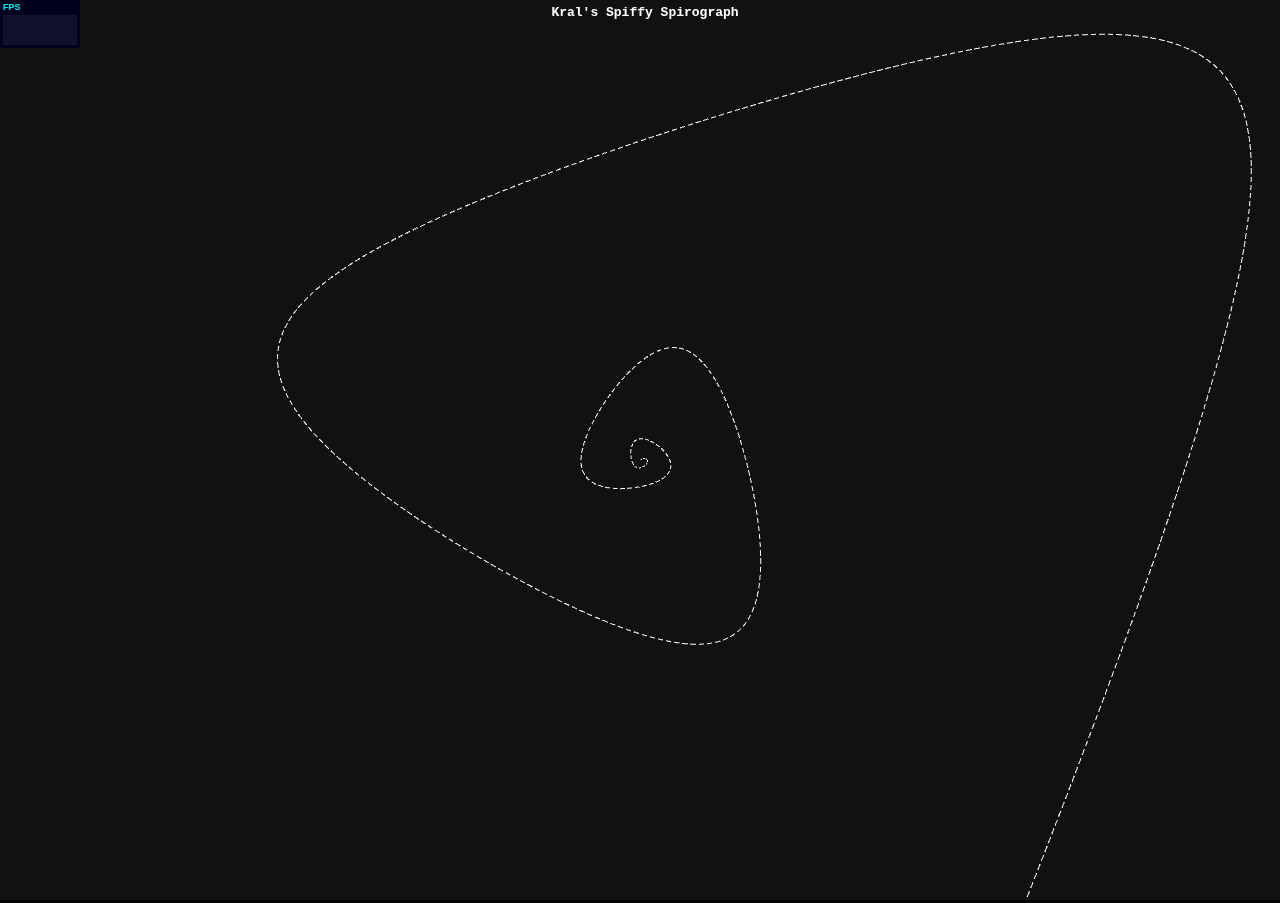
==== index.html @ bf5ca2a9 "Fix spelling" ====
<!DOCTYPE html>
<html lang="en">
    <head>
	<title>Kral's Spiffy Spirograph</title>
	<meta charset="utf-8">
	<meta name="viewport" content="width=device-width, user-scalable=no, minimum-scale=1.0, maximum-scale=1.0">
	<style>
	    body {
		color: #ffffff;
		font-family:Monospace;
		font-size:13px;
		text-align:center;
		font-weight: bold;

		background-color: #000000;
		margin: 0px;
		overflow: hidden;
	    }
	    #info {
		color: #fff;
		position: absolute;
		top: 0px; width: 100%;
		padding: 5px;
		z-index:100;
	    }

	</style>
    </head>

    <body>
	<div id="info">Kral's Spiffy Spirograph</div>
	<div id="container"></div>

	<script src="js/three.min.js"></script>

	<script src="js/Detector.js"></script>
	<script src="js/libs/stats.min.js"></script>

	<script src="js/main.js"></script>

</body>

</html>
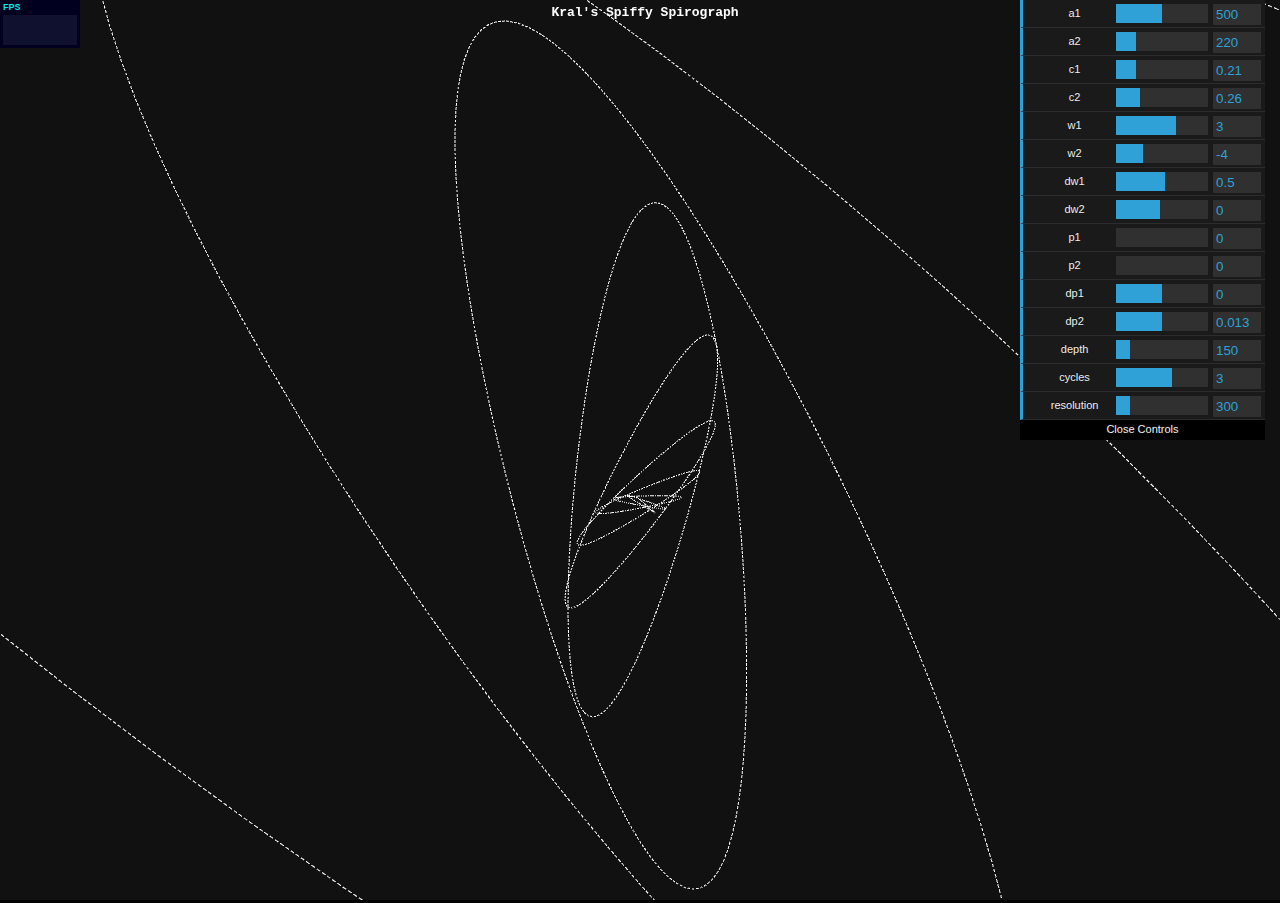
==== commit 823af064: "Add GUI" ====
--- a/index.html
+++ b/index.html
@@ -32,6 +32,7 @@
 	<div id="container"></div>
 
 	<script src="js/three.min.js"></script>
+        <script src="js/dat.gui.min.js"></script>
 
 	<script src="js/Detector.js"></script>
 	<script src="js/libs/stats.min.js"></script>
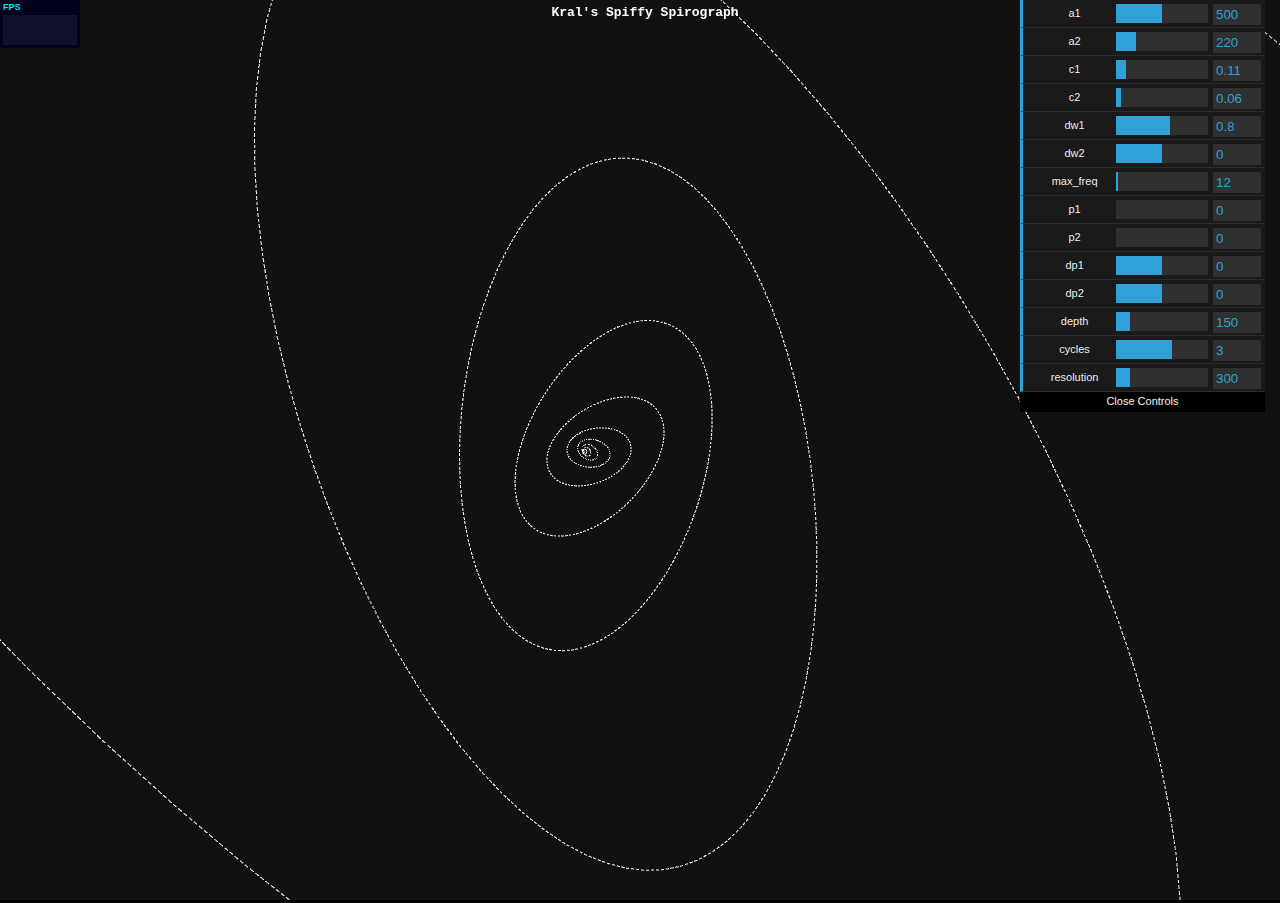
==== commit 245659e9: "Remove title div z-index CSS attribute. Fixes problem with not being able to click the 'a1' control " ====
--- a/index.html
+++ b/index.html
@@ -21,9 +21,7 @@
 		position: absolute;
 		top: 0px; width: 100%;
 		padding: 5px;
-		z-index:100;
 	    }
-
 	</style>
     </head>
 
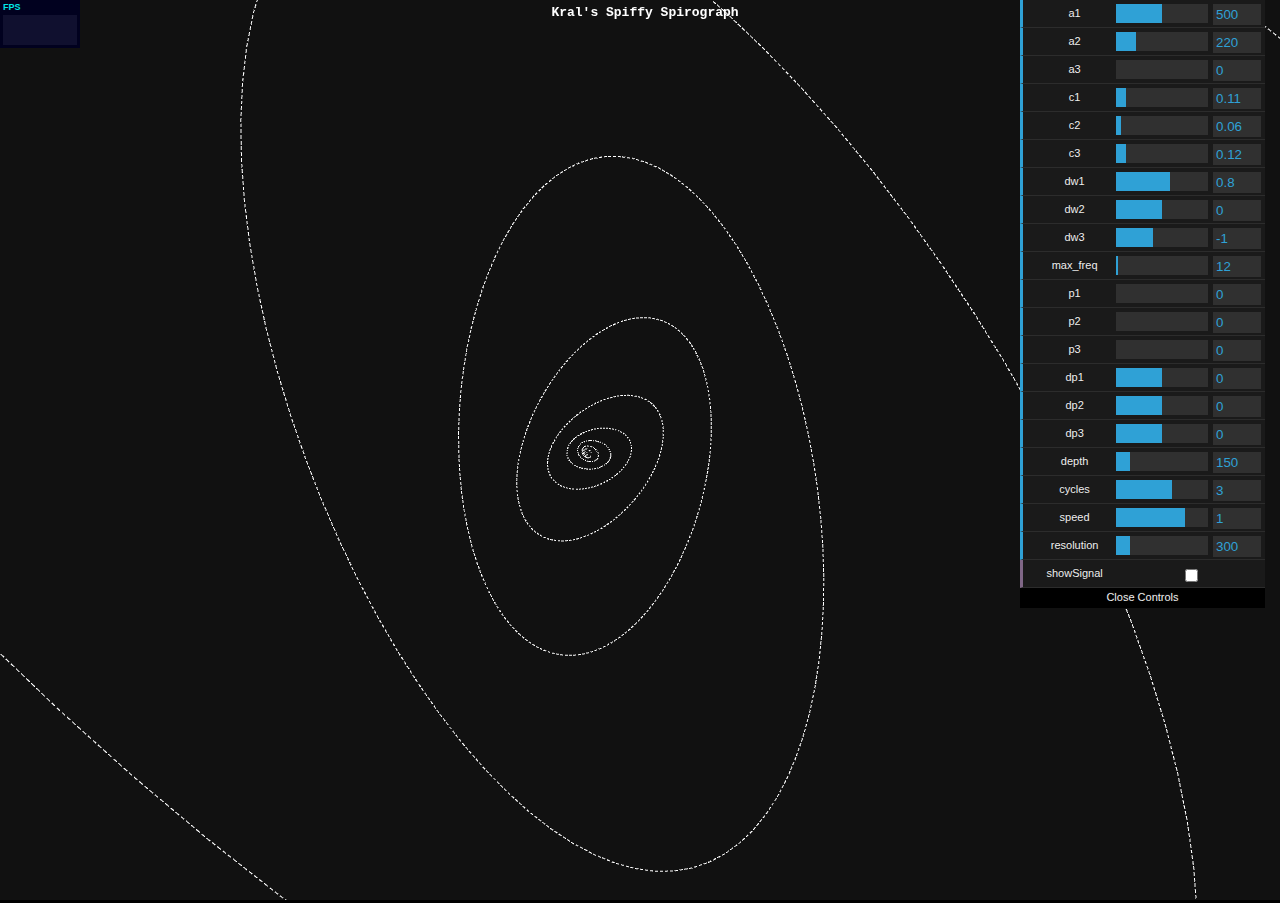
==== commit bc92d767: "Retab" ====
--- a/index.html
+++ b/index.html
@@ -1,41 +1,41 @@
 <!DOCTYPE html>
 <html lang="en">
     <head>
-	<title>Kral's Spiffy Spirograph</title>
-	<meta charset="utf-8">
-	<meta name="viewport" content="width=device-width, user-scalable=no, minimum-scale=1.0, maximum-scale=1.0">
-	<style>
-	    body {
-		color: #ffffff;
-		font-family:Monospace;
-		font-size:13px;
-		text-align:center;
-		font-weight: bold;
+        <title>Kral's Spiffy Spirograph</title>
+        <meta charset="utf-8">
+        <meta name="viewport" content="width=device-width, user-scalable=no, minimum-scale=1.0, maximum-scale=1.0">
+        <style>
+            body {
+                color: #ffffff;
+                font-family:Monospace;
+                font-size:13px;
+                text-align:center;
+                font-weight: bold;
 
-		background-color: #000000;
-		margin: 0px;
-		overflow: hidden;
-	    }
-	    #info {
-		color: #fff;
-		position: absolute;
-		top: 0px; width: 100%;
-		padding: 5px;
-	    }
-	</style>
+                background-color: #000000;
+                margin: 0px;
+                overflow: hidden;
+            }
+            #info {
+                color: #fff;
+                position: absolute;
+                top: 0px; width: 100%;
+                padding: 5px;
+            }
+        </style>
     </head>
 
     <body>
-	<div id="info">Kral's Spiffy Spirograph</div>
-	<div id="container"></div>
+        <div id="info">Kral's Spiffy Spirograph</div>
+        <div id="container"></div>
 
-	<script src="js/three.min.js"></script>
+        <script src="js/three.min.js"></script>
         <script src="js/dat.gui.min.js"></script>
 
-	<script src="js/Detector.js"></script>
-	<script src="js/libs/stats.min.js"></script>
+        <script src="js/Detector.js"></script>
+        <script src="js/libs/stats.min.js"></script>
 
-	<script src="js/main.js"></script>
+        <script src="js/main.js"></script>
 
 </body>
 
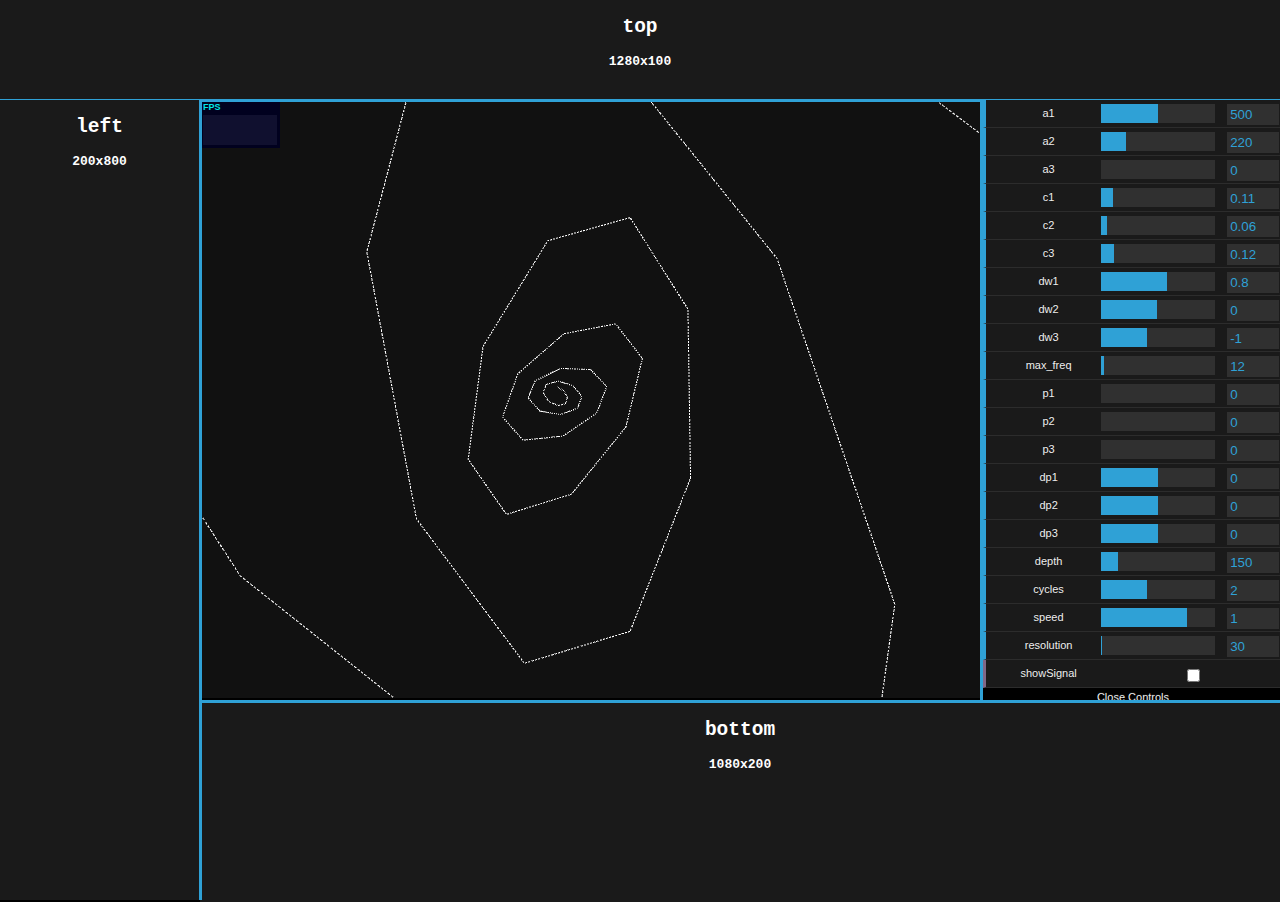
==== commit 614ae274: "Adapt layout from krakenator demo" ====
--- a/index.html
+++ b/index.html
@@ -1,42 +1,27 @@
-<!DOCTYPE html>
-<html lang="en">
-    <head>
-        <title>Kral's Spiffy Spirograph</title>
-        <meta charset="utf-8">
-        <meta name="viewport" content="width=device-width, user-scalable=no, minimum-scale=1.0, maximum-scale=1.0">
-        <style>
-            body {
-                color: #ffffff;
-                font-family:Monospace;
-                font-size:13px;
-                text-align:center;
-                font-weight: bold;
+<html>
+<head>
+    <title>Kral's Spiffy Spirograph</title>
+    <meta charset="UTF-8">
+    <meta name="viewport" content="width=device-width, user-scalable=no, minimum-scale=1.0, maximum-scale=1.0">
+    <link rel="stylesheet" href="jquery-ui.css" type="text/css"/>
+    <link rel="stylesheet" href="style.css" type="text/css"/>
+</head>
+<body>
+    <div id="info">Kral's Spiffy Spirograph</div>
+    <div id="main">
+    </div>
 
-                background-color: #000000;
-                margin: 0px;
-                overflow: hidden;
-            }
-            #info {
-                color: #fff;
-                position: absolute;
-                top: 0px; width: 100%;
-                padding: 5px;
-            }
-        </style>
-    </head>
+    <script src="js/three.min.js"></script>
+    <script src="js/dat.gui.min.js"></script>
 
-    <body>
-        <div id="info">Kral's Spiffy Spirograph</div>
-        <div id="container"></div>
+    <script src="js/Detector.js"></script>
+    <script src="js/libs/stats.min.js"></script>
 
-        <script src="js/three.min.js"></script>
-        <script src="js/dat.gui.min.js"></script>
+    <script src="js/jquery-1.11.1.min.js"></script>
+    <script src="js/jquery-ui.js"></script>
 
-        <script src="js/Detector.js"></script>
-        <script src="js/libs/stats.min.js"></script>
+    <script src="js/views.js"></script>
 
-        <script src="js/main.js"></script>
-
+    <script src="js/main.js"></script>
 </body>
-
 </html>
--- a/style.css
+++ b/style.css
@@ -0,0 +1,85 @@
+body {
+    color: #ffffff;
+    font-family: Monospace;
+    font-size: 13px;
+    text-align: center;
+    font-weight: bold;
+
+    background-color: #000000;
+    margin: 0px;
+    overflow: hidden;
+}
+
+#info {
+    color: #fff;
+    position: absolute;
+    top: 0px;
+    width: 100%;
+    padding: 5px;
+}
+
+#main {
+    width: 100%;
+    height: 100%;
+}
+
+div.view {
+    position: absolute;
+    overflow: hidden;
+}
+
+.component-view {
+    background-color: gray;
+}
+
+.tlv-left {
+    border-style: none solid none none;
+    //border-color: black;
+    border-color: #2fa1d6;
+    border-width: 3px;
+    left: 0;
+    bottom: 0;
+}
+
+.tlv-left .ui-resizable-e {
+    width: 15px;
+}
+
+.tlv-top {
+    border-style: none none solid none;
+    //border-color: black;
+    border-color: #2fa1d6;
+    border-width: 3px;
+    top: 0;
+    left: 0;
+    right: 0;
+}
+
+.tlv-top .ui-resizable-s {
+    height: 15px;
+}
+
+.tlv-bottom {
+    border-style: solid none none none;
+    //border-color: black;
+    border-color: #2fa1d6;
+    border-width: 3px;
+    right: 0;
+    bottom: 0;
+}
+
+.tlv-bottom .ui-resizable-n {
+    height: 15px;
+}
+
+.tlv-right {
+    border-style: none none none solid;
+    //border-color: black;
+    border-color: #2fa1d6;
+    border-width: 3px;
+    right: 0;
+}
+
+.tlv-right .ui-resizable-w {
+    width: 15px;
+}
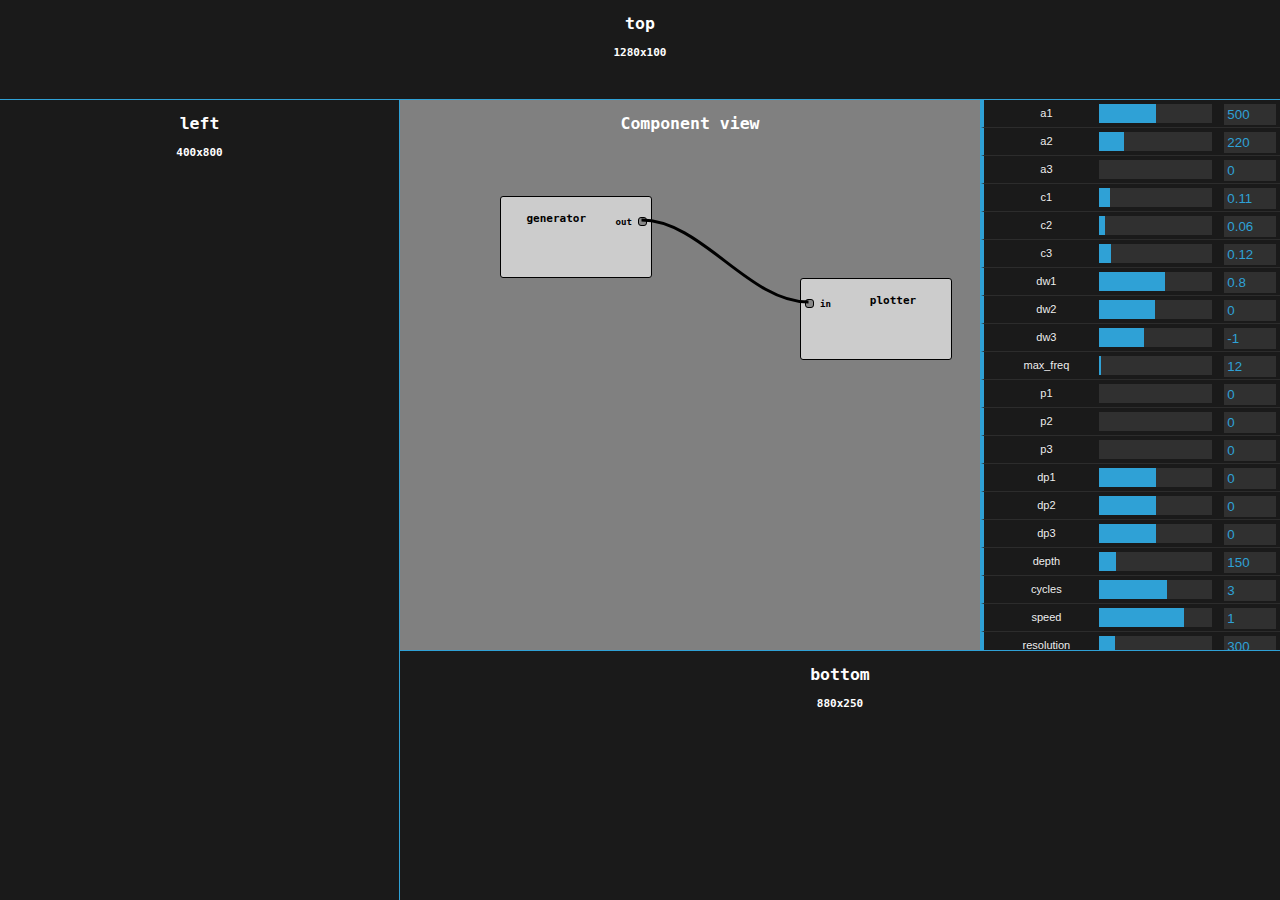
==== commit f800689a: "Add display of port wiring" ====
--- a/index.html
+++ b/index.html
@@ -7,12 +7,13 @@
     <link rel="stylesheet" href="style.css" type="text/css"/>
 </head>
 <body>
-    <div id="info">Kral's Spiffy Spirograph</div>
+    <!--<div id="info">Kral's Spiffy Spirograph</div>-->
     <div id="main">
     </div>
 
     <script src="js/three.min.js"></script>
     <script src="js/dat.gui.min.js"></script>
+    <script src="js/d3.v3.min.js"></script>
 
     <script src="js/Detector.js"></script>
     <script src="js/libs/stats.min.js"></script>
--- a/style.css
+++ b/style.css
@@ -1,7 +1,7 @@
 body {
     color: #ffffff;
     font-family: Monospace;
-    font-size: 13px;
+    font-size: 11px;
     text-align: center;
     font-weight: bold;
 
@@ -33,10 +33,11 @@
 }
 
 .tlv-left {
+    background-color: #1a1a1a;
     border-style: none solid none none;
     //border-color: black;
     border-color: #2fa1d6;
-    border-width: 3px;
+    border-width: 1px;
     left: 0;
     bottom: 0;
 }
@@ -46,10 +47,11 @@
 }
 
 .tlv-top {
+    background-color: #1a1a1a;
     border-style: none none solid none;
     //border-color: black;
     border-color: #2fa1d6;
-    border-width: 3px;
+    border-width: 1px;
     top: 0;
     left: 0;
     right: 0;
@@ -60,10 +62,11 @@
 }
 
 .tlv-bottom {
+    background-color: #1a1a1a;
     border-style: solid none none none;
     //border-color: black;
     border-color: #2fa1d6;
-    border-width: 3px;
+    border-width: 1px;
     right: 0;
     bottom: 0;
 }
@@ -73,13 +76,99 @@
 }
 
 .tlv-right {
+    background-color: #1a1a1a;
     border-style: none none none solid;
     //border-color: black;
     border-color: #2fa1d6;
-    border-width: 3px;
+    border-width: 1px;
     right: 0;
 }
 
 .tlv-right .ui-resizable-w {
     width: 15px;
 }
+
+.component {
+    background-color: #cccccc;
+    border-style: solid;
+    border-width: 1px;
+    border-color: black;
+    border-radius: 3px;
+}
+
+.component-label {
+    text-align: center;
+    color: black;
+}
+
+.input-port {
+    white-space: nowrap;
+}
+
+.output-port {
+    white-space: nowrap;
+}
+
+.component-inputs {
+    float: left;
+    margin: 4px;
+    vertical-align: middle;
+}
+
+.component-outputs {
+    float: right;
+    margin: 4px;
+    vertical-align: middle;
+}
+
+.input-terminal {
+    width: 7px;
+    height: 7px;
+    background-color: #888888;
+    border-style: solid;
+    border-width: 1px;
+    border-color: black;
+    border-radius: 3px;
+    float: left;
+}
+
+.output-terminal {
+    width: 7px;
+    height: 7px;
+    background-color: #888888;
+    border-style: solid;
+    border-width: 1px;
+    border-color: black;
+    border-radius: 3px;
+    float: right;
+}
+
+.input-port-label {
+    color: black;
+    margin-left: 15px;
+}
+
+.output-port-label {
+    color: black;
+    margin-right: 15px;
+}
+
+.component-label {
+    color: black;
+}
+
+.component-view-overlay {
+    position: absolute;
+    left: 0;
+    top: 0;
+    width: 100%;
+    height: 100%;
+    z-index: 100;
+    pointer-events: none;
+}
+
+.wire {
+    fill: none;
+    stroke: black;
+    stroke-width: 3;
+}
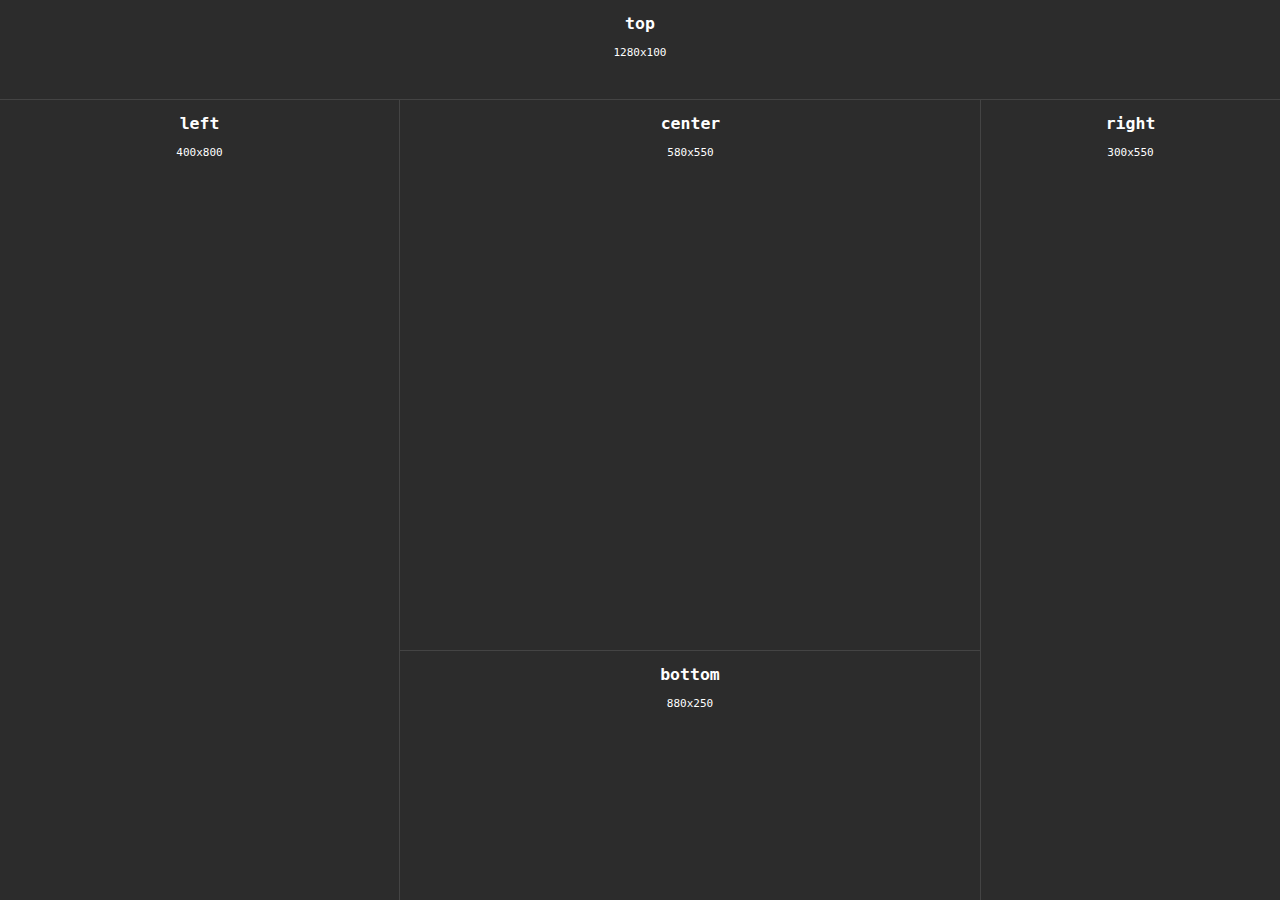
==== commit 24fe2d90: "Add jstree dependency" ====
--- a/index.html
+++ b/index.html
@@ -4,6 +4,7 @@
     <meta charset="UTF-8">
     <meta name="viewport" content="width=device-width, user-scalable=no, minimum-scale=1.0, maximum-scale=1.0">
     <link rel="stylesheet" href="jquery-ui.css" type="text/css"/>
+    <link rel="stylesheet" href="jstree.css" type="text/css"/>
     <link rel="stylesheet" href="style.css" type="text/css"/>
 </head>
 <body>
@@ -20,6 +21,7 @@
 
     <script src="js/jquery-1.11.1.min.js"></script>
     <script src="js/jquery-ui.js"></script>
+    <script src="js/jstree.min.js"></script>
 
     <script src="js/views.js"></script>
 
--- a/jstree.css
+++ b/jstree.css
@@ -0,0 +1,989 @@
+/* jsTree default theme */
+.jstree-node,
+.jstree-children,
+.jstree-container-ul {
+  display: block;
+  margin: 0;
+  padding: 0;
+  list-style-type: none;
+  list-style-image: none;
+}
+.jstree-node {
+  white-space: nowrap;
+}
+.jstree-anchor {
+  display: inline-block;
+  color: black;
+  white-space: nowrap;
+  padding: 0 4px 0 1px;
+  margin: 0;
+  vertical-align: top;
+}
+.jstree-anchor:focus {
+  outline: 0;
+}
+.jstree-anchor,
+.jstree-anchor:link,
+.jstree-anchor:visited,
+.jstree-anchor:hover,
+.jstree-anchor:active {
+  text-decoration: none;
+  color: inherit;
+}
+.jstree-icon {
+  display: inline-block;
+  text-decoration: none;
+  margin: 0;
+  padding: 0;
+  vertical-align: top;
+  text-align: center;
+}
+.jstree-icon:empty {
+  display: inline-block;
+  text-decoration: none;
+  margin: 0;
+  padding: 0;
+  vertical-align: top;
+  text-align: center;
+}
+.jstree-ocl {
+  cursor: pointer;
+}
+.jstree-leaf > .jstree-ocl {
+  cursor: default;
+}
+.jstree .jstree-open > .jstree-children {
+  display: block;
+}
+.jstree .jstree-closed > .jstree-children,
+.jstree .jstree-leaf > .jstree-children {
+  display: none;
+}
+.jstree-anchor > .jstree-themeicon {
+  margin-right: 2px;
+}
+.jstree-no-icons .jstree-themeicon,
+.jstree-anchor > .jstree-themeicon-hidden {
+  display: none;
+}
+.jstree-rtl .jstree-anchor {
+  padding: 0 1px 0 4px;
+}
+.jstree-rtl .jstree-anchor > .jstree-themeicon {
+  margin-left: 2px;
+  margin-right: 0;
+}
+.jstree-rtl .jstree-node {
+  margin-left: 0;
+}
+.jstree-rtl .jstree-container-ul > .jstree-node {
+  margin-right: 0;
+}
+.jstree-wholerow-ul {
+  position: relative;
+  display: inline-block;
+  min-width: 100%;
+}
+.jstree-wholerow-ul .jstree-leaf > .jstree-ocl {
+  cursor: pointer;
+}
+.jstree-wholerow-ul .jstree-anchor,
+.jstree-wholerow-ul .jstree-icon {
+  position: relative;
+}
+.jstree-wholerow-ul .jstree-wholerow {
+  width: 100%;
+  cursor: pointer;
+  position: absolute;
+  left: 0;
+  -webkit-user-select: none;
+  -moz-user-select: none;
+  -ms-user-select: none;
+  user-select: none;
+}
+.vakata-context {
+  display: none;
+}
+.vakata-context,
+.vakata-context ul {
+  margin: 0;
+  padding: 2px;
+  position: absolute;
+  background: #f5f5f5;
+  border: 1px solid #979797;
+  -moz-box-shadow: 5px 5px 4px -4px #666666;
+  -webkit-box-shadow: 2px 2px 2px #999999;
+  box-shadow: 2px 2px 2px #999999;
+}
+.vakata-context ul {
+  list-style: none;
+  left: 100%;
+  margin-top: -2.7em;
+  margin-left: -4px;
+}
+.vakata-context .vakata-context-right ul {
+  left: auto;
+  right: 100%;
+  margin-left: auto;
+  margin-right: -4px;
+}
+.vakata-context li {
+  list-style: none;
+  display: inline;
+}
+.vakata-context li > a {
+  display: block;
+  padding: 0 2em 0 2em;
+  text-decoration: none;
+  width: auto;
+  color: black;
+  white-space: nowrap;
+  line-height: 2.4em;
+  -moz-text-shadow: 1px 1px 0 white;
+  -webkit-text-shadow: 1px 1px 0 white;
+  text-shadow: 1px 1px 0 white;
+  -moz-border-radius: 1px;
+  -webkit-border-radius: 1px;
+  border-radius: 1px;
+}
+.vakata-context li > a:hover {
+  position: relative;
+  background-color: #e8eff7;
+  -moz-box-shadow: 0 0 2px #0a6aa1;
+  -webkit-box-shadow: 0 0 2px #0a6aa1;
+  box-shadow: 0 0 2px #0a6aa1;
+}
+.vakata-context li > a.vakata-context-parent {
+  background-image: url("[data-uri]");
+  background-position: right center;
+  background-repeat: no-repeat;
+}
+.vakata-context li > a:focus {
+  outline: 0;
+}
+.vakata-context .vakata-context-hover > a {
+  position: relative;
+  background-color: #e8eff7;
+  -moz-box-shadow: 0 0 2px #0a6aa1;
+  -webkit-box-shadow: 0 0 2px #0a6aa1;
+  box-shadow: 0 0 2px #0a6aa1;
+}
+.vakata-context .vakata-context-separator > a,
+.vakata-context .vakata-context-separator > a:hover {
+  background: white;
+  border: 0;
+  border-top: 1px solid #e2e3e3;
+  height: 1px;
+  min-height: 1px;
+  max-height: 1px;
+  padding: 0;
+  margin: 0 0 0 2.4em;
+  border-left: 1px solid #e0e0e0;
+  -moz-text-shadow: 0 0 0 transparent;
+  -webkit-text-shadow: 0 0 0 transparent;
+  text-shadow: 0 0 0 transparent;
+  -moz-box-shadow: 0 0 0 transparent;
+  -webkit-box-shadow: 0 0 0 transparent;
+  box-shadow: 0 0 0 transparent;
+  -moz-border-radius: 0;
+  -webkit-border-radius: 0;
+  border-radius: 0;
+}
+.vakata-context .vakata-contextmenu-disabled a,
+.vakata-context .vakata-contextmenu-disabled a:hover {
+  color: silver;
+  background-color: transparent;
+  border: 0;
+  box-shadow: 0 0 0;
+}
+.vakata-context li > a > i {
+  text-decoration: none;
+  display: inline-block;
+  width: 2.4em;
+  height: 2.4em;
+  background: transparent;
+  margin: 0 0 0 -2em;
+  vertical-align: top;
+  text-align: center;
+  line-height: 2.4em;
+}
+.vakata-context li > a > i:empty {
+  width: 2.4em;
+  line-height: 2.4em;
+}
+.vakata-context li > a .vakata-contextmenu-sep {
+  display: inline-block;
+  width: 1px;
+  height: 2.4em;
+  background: white;
+  margin: 0 0.5em 0 0;
+  border-left: 1px solid #e2e3e3;
+}
+.vakata-context .vakata-contextmenu-shortcut {
+  font-size: 0.8em;
+  color: silver;
+  opacity: 0.5;
+  display: none;
+}
+.vakata-context-rtl ul {
+  left: auto;
+  right: 100%;
+  margin-left: auto;
+  margin-right: -4px;
+}
+.vakata-context-rtl li > a.vakata-context-parent {
+  background-image: url("[data-uri]");
+  background-position: left center;
+  background-repeat: no-repeat;
+}
+.vakata-context-rtl .vakata-context-separator > a {
+  margin: 0 2.4em 0 0;
+  border-left: 0;
+  border-right: 1px solid #e2e3e3;
+}
+.vakata-context-rtl .vakata-context-left ul {
+  right: auto;
+  left: 100%;
+  margin-left: -4px;
+  margin-right: auto;
+}
+.vakata-context-rtl li > a > i {
+  margin: 0 -2em 0 0;
+}
+.vakata-context-rtl li > a .vakata-contextmenu-sep {
+  margin: 0 0 0 0.5em;
+  border-left-color: white;
+  background: #e2e3e3;
+}
+#jstree-marker {
+  position: absolute;
+  top: 0;
+  left: 0;
+  margin: -5px 0 0 0;
+  padding: 0;
+  border-right: 0;
+  border-top: 5px solid transparent;
+  border-bottom: 5px solid transparent;
+  border-left: 5px solid;
+  width: 0;
+  height: 0;
+  font-size: 0;
+  line-height: 0;
+}
+#jstree-dnd {
+  line-height: 16px;
+  margin: 0;
+  padding: 4px;
+}
+#jstree-dnd .jstree-icon,
+#jstree-dnd .jstree-copy {
+  display: inline-block;
+  text-decoration: none;
+  margin: 0 2px 0 0;
+  padding: 0;
+  width: 16px;
+  height: 16px;
+}
+#jstree-dnd .jstree-ok {
+  background: green;
+}
+#jstree-dnd .jstree-er {
+  background: red;
+}
+#jstree-dnd .jstree-copy {
+  margin: 0 2px 0 2px;
+}
+.jstree-default .jstree-node,
+.jstree-default .jstree-icon {
+  background-repeat: no-repeat;
+  background-color: transparent;
+}
+.jstree-default .jstree-anchor,
+.jstree-default .jstree-wholerow {
+  transition: background-color 0.15s, box-shadow 0.15s;
+}
+.jstree-default .jstree-hovered {
+  background: #e7f4f9;
+  border-radius: 2px;
+  box-shadow: inset 0 0 1px #ccc;
+}
+.jstree-default .jstree-clicked {
+  background: #beebff;
+  border-radius: 2px;
+  box-shadow: inset 0 0 1px #999;
+}
+.jstree-default .jstree-no-icons .jstree-anchor > .jstree-themeicon {
+  display: none;
+}
+.jstree-default .jstree-disabled {
+  background: transparent;
+  color: #666;
+}
+.jstree-default .jstree-disabled.jstree-hovered {
+  background: transparent;
+  box-shadow: none;
+}
+.jstree-default .jstree-disabled.jstree-clicked {
+  background: #efefef;
+}
+.jstree-default .jstree-disabled > .jstree-icon {
+  opacity: 0.8;
+  filter: url("data:image/svg+xml;utf8,<svg xmlns=\'http://www.w3.org/2000/svg\'><filter id=\'jstree-grayscale\'><feColorMatrix type=\'matrix\' values=\'0.3333 0.3333 0.3333 0 0 0.3333 0.3333 0.3333 0 0 0.3333 0.3333 0.3333 0 0 0 0 0 1 0\'/></filter></svg>#jstree-grayscale");
+  /* Firefox 10+ */
+  filter: gray;
+  /* IE6-9 */
+  -webkit-filter: grayscale(100%);
+  /* Chrome 19+ & Safari 6+ */
+}
+.jstree-default .jstree-search {
+  font-style: italic;
+  color: #8b0000;
+  font-weight: bold;
+}
+.jstree-default .jstree-no-checkboxes .jstree-checkbox {
+  display: none !important;
+}
+.jstree-default.jstree-checkbox-no-clicked .jstree-clicked {
+  background: transparent;
+  box-shadow: none;
+}
+.jstree-default.jstree-checkbox-no-clicked .jstree-clicked.jstree-hovered {
+  background: #e7f4f9;
+}
+.jstree-default.jstree-checkbox-no-clicked > .jstree-wholerow-ul .jstree-wholerow-clicked {
+  background: transparent;
+}
+.jstree-default.jstree-checkbox-no-clicked > .jstree-wholerow-ul .jstree-wholerow-clicked.jstree-wholerow-hovered {
+  background: #e7f4f9;
+}
+#jstree-dnd.jstree-default .jstree-ok,
+#jstree-dnd.jstree-default .jstree-er {
+  background-image: url("32px.png");
+  background-repeat: no-repeat;
+  background-color: transparent;
+}
+#jstree-dnd.jstree-default i {
+  background: transparent;
+  width: 16px;
+  height: 16px;
+}
+#jstree-dnd.jstree-default .jstree-ok {
+  background-position: -9px -71px;
+}
+#jstree-dnd.jstree-default .jstree-er {
+  background-position: -39px -71px;
+}
+.jstree-default > .jstree-striped {
+  background: url("[data-uri]") left top repeat;
+}
+.jstree-default > .jstree-wholerow-ul .jstree-hovered,
+.jstree-default > .jstree-wholerow-ul .jstree-clicked {
+  background: transparent;
+  box-shadow: none;
+  border-radius: 0;
+}
+.jstree-default .jstree-wholerow {
+  -moz-box-sizing: border-box;
+  -webkit-box-sizing: border-box;
+  box-sizing: border-box;
+}
+.jstree-default .jstree-wholerow-hovered {
+  background: #e7f4f9;
+}
+.jstree-default .jstree-wholerow-clicked {
+  background: #beebff;
+  background: -moz-linear-gradient(top, #beebff 0%, #a8e4ff 100%);
+  background: -webkit-gradient(linear, left top, left bottom, color-stop(0%, #beebff), color-stop(100%, #a8e4ff));
+  background: -webkit-linear-gradient(top, #beebff 0%, #a8e4ff 100%);
+  background: -o-linear-gradient(top, #beebff 0%, #a8e4ff 100%);
+  background: -ms-linear-gradient(top, #beebff 0%, #a8e4ff 100%);
+  background: linear-gradient(to bottom, #beebff 0%, #a8e4ff 100%);
+  /*filter: progid:DXImageTransform.Microsoft.gradient( startColorstr='@color1', endColorstr='@color2',GradientType=0 );*/
+}
+.jstree-default .jstree-node {
+  min-height: 24px;
+  line-height: 24px;
+  margin-left: 24px;
+  min-width: 24px;
+}
+.jstree-default .jstree-anchor {
+  line-height: 24px;
+  height: 24px;
+}
+.jstree-default .jstree-icon {
+  width: 24px;
+  height: 24px;
+  line-height: 24px;
+}
+.jstree-default .jstree-icon:empty {
+  width: 24px;
+  height: 24px;
+  line-height: 24px;
+}
+.jstree-default.jstree-rtl .jstree-node {
+  margin-right: 24px;
+}
+.jstree-default .jstree-wholerow {
+  height: 24px;
+}
+.jstree-default .jstree-node,
+.jstree-default .jstree-icon {
+  background-image: url("32px.png");
+}
+.jstree-default .jstree-node {
+  background-position: -292px -4px;
+  background-repeat: repeat-y;
+}
+.jstree-default .jstree-last {
+  background: transparent;
+}
+.jstree-default .jstree-open > .jstree-ocl {
+  background-position: -132px -4px;
+}
+.jstree-default .jstree-closed > .jstree-ocl {
+  background-position: -100px -4px;
+}
+.jstree-default .jstree-leaf > .jstree-ocl {
+  background-position: -68px -4px;
+}
+.jstree-default .jstree-themeicon {
+  background-position: -260px -4px;
+}
+.jstree-default > .jstree-no-dots .jstree-node,
+.jstree-default > .jstree-no-dots .jstree-leaf > .jstree-ocl {
+  background: transparent;
+}
+.jstree-default > .jstree-no-dots .jstree-open > .jstree-ocl {
+  background-position: -36px -4px;
+}
+.jstree-default > .jstree-no-dots .jstree-closed > .jstree-ocl {
+  background-position: -4px -4px;
+}
+.jstree-default .jstree-disabled {
+  background: transparent;
+}
+.jstree-default .jstree-disabled.jstree-hovered {
+  background: transparent;
+}
+.jstree-default .jstree-disabled.jstree-clicked {
+  background: #efefef;
+}
+.jstree-default .jstree-checkbox {
+  background-position: -164px -4px;
+}
+.jstree-default .jstree-checkbox:hover {
+  background-position: -164px -36px;
+}
+.jstree-default.jstree-checkbox-selection .jstree-clicked > .jstree-checkbox,
+.jstree-default .jstree-checked > .jstree-checkbox {
+  background-position: -228px -4px;
+}
+.jstree-default.jstree-checkbox-selection .jstree-clicked > .jstree-checkbox:hover,
+.jstree-default .jstree-checked > .jstree-checkbox:hover {
+  background-position: -228px -36px;
+}
+.jstree-default .jstree-anchor > .jstree-undetermined {
+  background-position: -196px -4px;
+}
+.jstree-default .jstree-anchor > .jstree-undetermined:hover {
+  background-position: -196px -36px;
+}
+.jstree-default > .jstree-striped {
+  background-size: auto 48px;
+}
+.jstree-default.jstree-rtl .jstree-node {
+  background-image: url("[data-uri]");
+  background-position: 100% 1px;
+  background-repeat: repeat-y;
+}
+.jstree-default.jstree-rtl .jstree-last {
+  background: transparent;
+}
+.jstree-default.jstree-rtl .jstree-open > .jstree-ocl {
+  background-position: -132px -36px;
+}
+.jstree-default.jstree-rtl .jstree-closed > .jstree-ocl {
+  background-position: -100px -36px;
+}
+.jstree-default.jstree-rtl .jstree-leaf > .jstree-ocl {
+  background-position: -68px -36px;
+}
+.jstree-default.jstree-rtl > .jstree-no-dots .jstree-node,
+.jstree-default.jstree-rtl > .jstree-no-dots .jstree-leaf > .jstree-ocl {
+  background: transparent;
+}
+.jstree-default.jstree-rtl > .jstree-no-dots .jstree-open > .jstree-ocl {
+  background-position: -36px -36px;
+}
+.jstree-default.jstree-rtl > .jstree-no-dots .jstree-closed > .jstree-ocl {
+  background-position: -4px -36px;
+}
+.jstree-default .jstree-themeicon-custom {
+  background-color: transparent;
+  background-image: none;
+  background-position: 0 0;
+}
+.jstree-default > .jstree-container-ul .jstree-loading > .jstree-ocl {
+  background: url("throbber.gif") center center no-repeat;
+}
+.jstree-default .jstree-file {
+  background: url("32px.png") -100px -68px no-repeat;
+}
+.jstree-default .jstree-folder {
+  background: url("32px.png") -260px -4px no-repeat;
+}
+.jstree-default.jstree-rtl .jstree-node {
+  background-image: url("[data-uri]");
+}
+.jstree-default.jstree-rtl .jstree-last {
+  background: transparent;
+}
+.jstree-default-small .jstree-node {
+  min-height: 18px;
+  line-height: 18px;
+  margin-left: 18px;
+  min-width: 18px;
+}
+.jstree-default-small .jstree-anchor {
+  line-height: 18px;
+  height: 18px;
+}
+.jstree-default-small .jstree-icon {
+  width: 18px;
+  height: 18px;
+  line-height: 18px;
+}
+.jstree-default-small .jstree-icon:empty {
+  width: 18px;
+  height: 18px;
+  line-height: 18px;
+}
+.jstree-default-small.jstree-rtl .jstree-node {
+  margin-right: 18px;
+}
+.jstree-default-small .jstree-wholerow {
+  height: 18px;
+}
+.jstree-default-small .jstree-node,
+.jstree-default-small .jstree-icon {
+  background-image: url("32px.png");
+}
+.jstree-default-small .jstree-node {
+  background-position: -295px -7px;
+  background-repeat: repeat-y;
+}
+.jstree-default-small .jstree-last {
+  background: transparent;
+}
+.jstree-default-small .jstree-open > .jstree-ocl {
+  background-position: -135px -7px;
+}
+.jstree-default-small .jstree-closed > .jstree-ocl {
+  background-position: -103px -7px;
+}
+.jstree-default-small .jstree-leaf > .jstree-ocl {
+  background-position: -71px -7px;
+}
+.jstree-default-small .jstree-themeicon {
+  background-position: -263px -7px;
+}
+.jstree-default-small > .jstree-no-dots .jstree-node,
+.jstree-default-small > .jstree-no-dots .jstree-leaf > .jstree-ocl {
+  background: transparent;
+}
+.jstree-default-small > .jstree-no-dots .jstree-open > .jstree-ocl {
+  background-position: -39px -7px;
+}
+.jstree-default-small > .jstree-no-dots .jstree-closed > .jstree-ocl {
+  background-position: -7px -7px;
+}
+.jstree-default-small .jstree-disabled {
+  background: transparent;
+}
+.jstree-default-small .jstree-disabled.jstree-hovered {
+  background: transparent;
+}
+.jstree-default-small .jstree-disabled.jstree-clicked {
+  background: #efefef;
+}
+.jstree-default-small .jstree-checkbox {
+  background-position: -167px -7px;
+}
+.jstree-default-small .jstree-checkbox:hover {
+  background-position: -167px -39px;
+}
+.jstree-default-small.jstree-checkbox-selection .jstree-clicked > .jstree-checkbox,
+.jstree-default-small .jstree-checked > .jstree-checkbox {
+  background-position: -231px -7px;
+}
+.jstree-default-small.jstree-checkbox-selection .jstree-clicked > .jstree-checkbox:hover,
+.jstree-default-small .jstree-checked > .jstree-checkbox:hover {
+  background-position: -231px -39px;
+}
+.jstree-default-small .jstree-anchor > .jstree-undetermined {
+  background-position: -199px -7px;
+}
+.jstree-default-small .jstree-anchor > .jstree-undetermined:hover {
+  background-position: -199px -39px;
+}
+.jstree-default-small > .jstree-striped {
+  background-size: auto 36px;
+}
+.jstree-default-small.jstree-rtl .jstree-node {
+  background-image: url("[data-uri]");
+  background-position: 100% 1px;
+  background-repeat: repeat-y;
+}
+.jstree-default-small.jstree-rtl .jstree-last {
+  background: transparent;
+}
+.jstree-default-small.jstree-rtl .jstree-open > .jstree-ocl {
+  background-position: -135px -39px;
+}
+.jstree-default-small.jstree-rtl .jstree-closed > .jstree-ocl {
+  background-position: -103px -39px;
+}
+.jstree-default-small.jstree-rtl .jstree-leaf > .jstree-ocl {
+  background-position: -71px -39px;
+}
+.jstree-default-small.jstree-rtl > .jstree-no-dots .jstree-node,
+.jstree-default-small.jstree-rtl > .jstree-no-dots .jstree-leaf > .jstree-ocl {
+  background: transparent;
+}
+.jstree-default-small.jstree-rtl > .jstree-no-dots .jstree-open > .jstree-ocl {
+  background-position: -39px -39px;
+}
+.jstree-default-small.jstree-rtl > .jstree-no-dots .jstree-closed > .jstree-ocl {
+  background-position: -7px -39px;
+}
+.jstree-default-small .jstree-themeicon-custom {
+  background-color: transparent;
+  background-image: none;
+  background-position: 0 0;
+}
+.jstree-default-small > .jstree-container-ul .jstree-loading > .jstree-ocl {
+  background: url("throbber.gif") center center no-repeat;
+}
+.jstree-default-small .jstree-file {
+  background: url("32px.png") -103px -71px no-repeat;
+}
+.jstree-default-small .jstree-folder {
+  background: url("32px.png") -263px -7px no-repeat;
+}
+.jstree-default-small.jstree-rtl .jstree-node {
+  background-image: url("[data-uri]");
+}
+.jstree-default-small.jstree-rtl .jstree-last {
+  background: transparent;
+}
+.jstree-default-large .jstree-node {
+  min-height: 32px;
+  line-height: 32px;
+  margin-left: 32px;
+  min-width: 32px;
+}
+.jstree-default-large .jstree-anchor {
+  line-height: 32px;
+  height: 32px;
+}
+.jstree-default-large .jstree-icon {
+  width: 32px;
+  height: 32px;
+  line-height: 32px;
+}
+.jstree-default-large .jstree-icon:empty {
+  width: 32px;
+  height: 32px;
+  line-height: 32px;
+}
+.jstree-default-large.jstree-rtl .jstree-node {
+  margin-right: 32px;
+}
+.jstree-default-large .jstree-wholerow {
+  height: 32px;
+}
+.jstree-default-large .jstree-node,
+.jstree-default-large .jstree-icon {
+  background-image: url("32px.png");
+}
+.jstree-default-large .jstree-node {
+  background-position: -288px 0px;
+  background-repeat: repeat-y;
+}
+.jstree-default-large .jstree-last {
+  background: transparent;
+}
+.jstree-default-large .jstree-open > .jstree-ocl {
+  background-position: -128px 0px;
+}
+.jstree-default-large .jstree-closed > .jstree-ocl {
+  background-position: -96px 0px;
+}
+.jstree-default-large .jstree-leaf > .jstree-ocl {
+  background-position: -64px 0px;
+}
+.jstree-default-large .jstree-themeicon {
+  background-position: -256px 0px;
+}
+.jstree-default-large > .jstree-no-dots .jstree-node,
+.jstree-default-large > .jstree-no-dots .jstree-leaf > .jstree-ocl {
+  background: transparent;
+}
+.jstree-default-large > .jstree-no-dots .jstree-open > .jstree-ocl {
+  background-position: -32px 0px;
+}
+.jstree-default-large > .jstree-no-dots .jstree-closed > .jstree-ocl {
+  background-position: 0px 0px;
+}
+.jstree-default-large .jstree-disabled {
+  background: transparent;
+}
+.jstree-default-large .jstree-disabled.jstree-hovered {
+  background: transparent;
+}
+.jstree-default-large .jstree-disabled.jstree-clicked {
+  background: #efefef;
+}
+.jstree-default-large .jstree-checkbox {
+  background-position: -160px 0px;
+}
+.jstree-default-large .jstree-checkbox:hover {
+  background-position: -160px -32px;
+}
+.jstree-default-large.jstree-checkbox-selection .jstree-clicked > .jstree-checkbox,
+.jstree-default-large .jstree-checked > .jstree-checkbox {
+  background-position: -224px 0px;
+}
+.jstree-default-large.jstree-checkbox-selection .jstree-clicked > .jstree-checkbox:hover,
+.jstree-default-large .jstree-checked > .jstree-checkbox:hover {
+  background-position: -224px -32px;
+}
+.jstree-default-large .jstree-anchor > .jstree-undetermined {
+  background-position: -192px 0px;
+}
+.jstree-default-large .jstree-anchor > .jstree-undetermined:hover {
+  background-position: -192px -32px;
+}
+.jstree-default-large > .jstree-striped {
+  background-size: auto 64px;
+}
+.jstree-default-large.jstree-rtl .jstree-node {
+  background-image: url("[data-uri]");
+  background-position: 100% 1px;
+  background-repeat: repeat-y;
+}
+.jstree-default-large.jstree-rtl .jstree-last {
+  background: transparent;
+}
+.jstree-default-large.jstree-rtl .jstree-open > .jstree-ocl {
+  background-position: -128px -32px;
+}
+.jstree-default-large.jstree-rtl .jstree-closed > .jstree-ocl {
+  background-position: -96px -32px;
+}
+.jstree-default-large.jstree-rtl .jstree-leaf > .jstree-ocl {
+  background-position: -64px -32px;
+}
+.jstree-default-large.jstree-rtl > .jstree-no-dots .jstree-node,
+.jstree-default-large.jstree-rtl > .jstree-no-dots .jstree-leaf > .jstree-ocl {
+  background: transparent;
+}
+.jstree-default-large.jstree-rtl > .jstree-no-dots .jstree-open > .jstree-ocl {
+  background-position: -32px -32px;
+}
+.jstree-default-large.jstree-rtl > .jstree-no-dots .jstree-closed > .jstree-ocl {
+  background-position: 0px -32px;
+}
+.jstree-default-large .jstree-themeicon-custom {
+  background-color: transparent;
+  background-image: none;
+  background-position: 0 0;
+}
+.jstree-default-large > .jstree-container-ul .jstree-loading > .jstree-ocl {
+  background: url("throbber.gif") center center no-repeat;
+}
+.jstree-default-large .jstree-file {
+  background: url("32px.png") -96px -64px no-repeat;
+}
+.jstree-default-large .jstree-folder {
+  background: url("32px.png") -256px 0px no-repeat;
+}
+.jstree-default-large.jstree-rtl .jstree-node {
+  background-image: url("[data-uri]");
+}
+.jstree-default-large.jstree-rtl .jstree-last {
+  background: transparent;
+}
+@media (max-width: 768px) {
+  #jstree-dnd.jstree-dnd-responsive {
+    line-height: 40px;
+    font-weight: bold;
+    font-size: 1.1em;
+    text-shadow: 1px 1px white;
+  }
+  #jstree-dnd.jstree-dnd-responsive > i {
+    background: transparent;
+    width: 40px;
+    height: 40px;
+  }
+  #jstree-dnd.jstree-dnd-responsive > .jstree-ok {
+    background-image: url("40px.png");
+    background-position: 0 -200px;
+    background-size: 120px 240px;
+  }
+  #jstree-dnd.jstree-dnd-responsive > .jstree-er {
+    background-image: url("40px.png");
+    background-position: -40px -200px;
+    background-size: 120px 240px;
+  }
+  #jstree-marker.jstree-dnd-responsive {
+    border-left-width: 10px;
+    border-top-width: 10px;
+    border-bottom-width: 10px;
+    margin-top: -10px;
+  }
+}
+@media (max-width: 768px) {
+  .jstree-default-responsive {
+    /*
+		.jstree-open > .jstree-ocl,
+		.jstree-closed > .jstree-ocl { border-radius:20px; background-color:white; }
+		*/
+  }
+  .jstree-default-responsive .jstree-icon {
+    background-image: url("40px.png");
+  }
+  .jstree-default-responsive .jstree-node,
+  .jstree-default-responsive .jstree-leaf > .jstree-ocl {
+    background: transparent;
+  }
+  .jstree-default-responsive .jstree-node {
+    min-height: 40px;
+    line-height: 40px;
+    margin-left: 40px;
+    min-width: 40px;
+    white-space: nowrap;
+  }
+  .jstree-default-responsive .jstree-anchor {
+    line-height: 40px;
+    height: 40px;
+  }
+  .jstree-default-responsive .jstree-icon,
+  .jstree-default-responsive .jstree-icon:empty {
+    width: 40px;
+    height: 40px;
+    line-height: 40px;
+  }
+  .jstree-default-responsive > .jstree-container-ul > .jstree-node {
+    margin-left: 0;
+  }
+  .jstree-default-responsive.jstree-rtl .jstree-node {
+    margin-left: 0;
+    margin-right: 40px;
+  }
+  .jstree-default-responsive.jstree-rtl .jstree-container-ul > .jstree-node {
+    margin-right: 0;
+  }
+  .jstree-default-responsive .jstree-ocl,
+  .jstree-default-responsive .jstree-themeicon,
+  .jstree-default-responsive .jstree-checkbox {
+    background-size: 120px 240px;
+  }
+  .jstree-default-responsive .jstree-leaf > .jstree-ocl {
+    background: transparent;
+  }
+  .jstree-default-responsive .jstree-open > .jstree-ocl {
+    background-position: 0 0px !important;
+  }
+  .jstree-default-responsive .jstree-closed > .jstree-ocl {
+    background-position: 0 -40px !important;
+  }
+  .jstree-default-responsive.jstree-rtl .jstree-closed > .jstree-ocl {
+    background-position: -40px 0px !important;
+  }
+  .jstree-default-responsive .jstree-themeicon {
+    background-position: -40px -40px;
+  }
+  .jstree-default-responsive .jstree-checkbox,
+  .jstree-default-responsive .jstree-checkbox:hover {
+    background-position: -40px -80px;
+  }
+  .jstree-default-responsive.jstree-checkbox-selection .jstree-clicked > .jstree-checkbox,
+  .jstree-default-responsive.jstree-checkbox-selection .jstree-clicked > .jstree-checkbox:hover,
+  .jstree-default-responsive .jstree-checked > .jstree-checkbox,
+  .jstree-default-responsive .jstree-checked > .jstree-checkbox:hover {
+    background-position: 0 -80px;
+  }
+  .jstree-default-responsive .jstree-anchor > .jstree-undetermined,
+  .jstree-default-responsive .jstree-anchor > .jstree-undetermined:hover {
+    background-position: 0 -120px;
+  }
+  .jstree-default-responsive .jstree-anchor {
+    font-weight: bold;
+    font-size: 1.1em;
+    text-shadow: 1px 1px white;
+  }
+  .jstree-default-responsive > .jstree-striped {
+    background: transparent;
+  }
+  .jstree-default-responsive .jstree-wholerow {
+    border-top: 1px solid rgba(255, 255, 255, 0.7);
+    border-bottom: 1px solid rgba(64, 64, 64, 0.2);
+    background: #ebebeb;
+    height: 40px;
+  }
+  .jstree-default-responsive .jstree-wholerow-hovered {
+    background: #e7f4f9;
+  }
+  .jstree-default-responsive .jstree-wholerow-clicked {
+    background: #beebff;
+  }
+  .jstree-default-responsive .jstree-children .jstree-last > .jstree-wholerow {
+    box-shadow: inset 0 -6px 3px -5px #666666;
+  }
+  .jstree-default-responsive .jstree-children .jstree-open > .jstree-wholerow {
+    box-shadow: inset 0 6px 3px -5px #666666;
+    border-top: 0;
+  }
+  .jstree-default-responsive .jstree-children .jstree-open + .jstree-open {
+    box-shadow: none;
+  }
+  .jstree-default-responsive .jstree-node,
+  .jstree-default-responsive .jstree-icon,
+  .jstree-default-responsive .jstree-node > .jstree-ocl,
+  .jstree-default-responsive .jstree-themeicon,
+  .jstree-default-responsive .jstree-checkbox {
+    background-image: url("40px.png");
+    background-size: 120px 240px;
+  }
+  .jstree-default-responsive .jstree-node {
+    background-position: -80px 0;
+    background-repeat: repeat-y;
+  }
+  .jstree-default-responsive .jstree-last {
+    background: transparent;
+  }
+  .jstree-default-responsive .jstree-leaf > .jstree-ocl {
+    background-position: -40px -120px;
+  }
+  .jstree-default-responsive .jstree-last > .jstree-ocl {
+    background-position: -40px -160px;
+  }
+  .jstree-default-responsive .jstree-themeicon-custom {
+    background-color: transparent;
+    background-image: none;
+    background-position: 0 0;
+  }
+  .jstree-default-responsive .jstree-file {
+    background: url("40px.png") 0 -160px no-repeat;
+    background-size: 120px 240px;
+  }
+  .jstree-default-responsive .jstree-folder {
+    background: url("40px.png") -40px -40px no-repeat;
+    background-size: 120px 240px;
+  }
+}
+.jstree-default > .jstree-container-ul > .jstree-node {
+  margin-left: 0;
+  margin-right: 0;
+}
--- a/style.css
+++ b/style.css
@@ -2,8 +2,6 @@
     color: #ffffff;
     font-family: Monospace;
     font-size: 11px;
-    text-align: center;
-    font-weight: bold;
 
     background-color: #000000;
     margin: 0px;
@@ -11,32 +9,135 @@
 }
 
 #info {
-    color: #fff;
+    color: rgb(200,200,200);
     position: absolute;
     top: 0px;
     width: 100%;
     padding: 5px;
 }
 
+.background1 {
+    background-color: rgb(22,22,22);
+}
+
+.background2 {
+    background-color: rgb(37,37,37);
+}
+
+.background3 {
+    background-color: rgb(50,50,50);
+}
+
+.background4 {
+    background-color: rgb(96,96,96);
+}
+
+.backgroundhl {
+    background-color: rgb(52,154,255);
+}
+
 #main {
     width: 100%;
     height: 100%;
 }
 
-div.view {
+div.view-container {
     position: absolute;
     overflow: hidden;
+    background-color: rgb(44,44,44);
+}
+
+div.view {
+    width: 100%;
+    height: 100%;
+}
+
+.pane-header-row {
+    display: table-row;
+}
+
+.pane-title-text {
+    text-align: left;
+    color: rgb(160,160,160);
+    margin-top: 0em;
+    margin-bottom: 0em;
+    margin-left: 1em;
+    margin-right: 1em;
+}
+
+.pane-body-row {
+    display: table-row;
+    width: 100%;
+    height: 100%;
+}
+
+.pane-body {
+    background-color: rgb(37,37,37);
+    margin-left: 1em;
+    margin-right: 1em;
+}
+
+.navigator-view {
+    display: table;
+}
+
+.navigator-list {
+    overflow: scroll;
+}
+
+.attribute-view {
+    display: table;
+}
+
+.attribute-list {
+    overflow: scroll;
+}
+
+.tab-view {
+    display: table;
+}
+
+.tab-view-header {
+    border-bottom-width: 3px;
+    border-bottom-style: solid;
+    border-color: #2fa1d6;
+}
+
+.tab-title {
+    background-color: #2fa1d6;
+    display: inline-block;
+    width: auto;
+    height: 100%;
+    margin-top: 0em;
+    margin-bottom: 0em;
+}
+
+.tab-title-text {
+    text-align: left;
+    width: 10em;
+    color: white;
+    padding-left: 1em;
+    padding-right: 1em;
+    margin: 0em;
+}
+
+.tab-close-button {
+    width: 2em;
+    color: #ccc;
+    padding-left: 1em;
+    padding-right: 0.5em;
+    margin: 0em;
 }
 
 .component-view {
     background-color: gray;
+    overflow: scroll;
 }
 
 .tlv-left {
-    background-color: #1a1a1a;
     border-style: none solid none none;
-    //border-color: black;
-    border-color: #2fa1d6;
+    border-color: #444;
+    //border-color: #2fa1d6;
     border-width: 1px;
     left: 0;
     bottom: 0;
@@ -47,10 +148,9 @@
 }
 
 .tlv-top {
-    background-color: #1a1a1a;
     border-style: none none solid none;
-    //border-color: black;
-    border-color: #2fa1d6;
+    border-color: #444;
+    //border-color: #2fa1d6;
     border-width: 1px;
     top: 0;
     left: 0;
@@ -62,10 +162,9 @@
 }
 
 .tlv-bottom {
-    background-color: #1a1a1a;
     border-style: solid none none none;
-    //border-color: black;
-    border-color: #2fa1d6;
+    border-color: #444;
+    //border-color: #2fa1d6;
     border-width: 1px;
     right: 0;
     bottom: 0;
@@ -76,10 +175,9 @@
 }
 
 .tlv-right {
-    background-color: #1a1a1a;
     border-style: none none none solid;
-    //border-color: black;
-    border-color: #2fa1d6;
+    border-color: #444;
+    //border-color: #2fa1d6;
     border-width: 1px;
     right: 0;
 }
@@ -89,15 +187,34 @@
 }
 
 .component {
+    position: absolute;
+    display: inline-block;
     background-color: #cccccc;
     border-style: solid;
     border-width: 1px;
     border-color: black;
     border-radius: 3px;
+    margin: 5px;
+    overflow: auto;
+    -moz-box-shadow:    2px 2px 2px 0px #111;
+    -webkit-box-shadow: 2px 2px 2px 0px #111;
+    box-shadow:         2px 2px 2px 0px #111;
+}
+
+.component .ui-selecting {
+    background-color: white;
+    //background-color: lightgreen;
+}
+
+.component .ui-selected {
+    background-color: white;
+    //background-color: lightgreen;
 }
 
 .component-label {
+    font-size: 10px;
     text-align: center;
+    margin: 12px;
     color: black;
 }
 
@@ -110,15 +227,19 @@
 }
 
 .component-inputs {
-    float: left;
-    margin: 4px;
+    margin: 0px;
+    padding: 1px;
+    padding-left: 0px;
     vertical-align: middle;
+    //background-color: #d8d8d8;
 }
 
 .component-outputs {
-    float: right;
-    margin: 4px;
+    margin: 0px;
+    padding: 1px;
+    padding-right: 2px;
     vertical-align: middle;
+    //background-color: #d8d8d8;
 }
 
 .input-terminal {
@@ -132,6 +253,14 @@
     float: left;
 }
 
+.input-terminal.ui-selecting {
+    background-color: #888888;
+}
+
+.input-terminal.ui-selected {
+    background-color: #888888;
+}
+
 .output-terminal {
     width: 7px;
     height: 7px;
@@ -143,18 +272,25 @@
     float: right;
 }
 
+.output-terminal.ui-selecting {
+    background-color: #888888;
+}
+
+.output-terminal.ui-selected {
+    background-color: #888888;
+}
+
+
 .input-port-label {
-    color: black;
+    font-size: 10px;
+    color: gray;
     margin-left: 15px;
 }
 
 .output-port-label {
-    color: black;
+    font-size: 10px;
+    color: gray;
     margin-right: 15px;
-}
-
-.component-label {
-    color: black;
 }
 
 .component-view-overlay {
@@ -163,7 +299,7 @@
     top: 0;
     width: 100%;
     height: 100%;
-    z-index: 100;
+    z-index: 100000;
     pointer-events: none;
 }
 
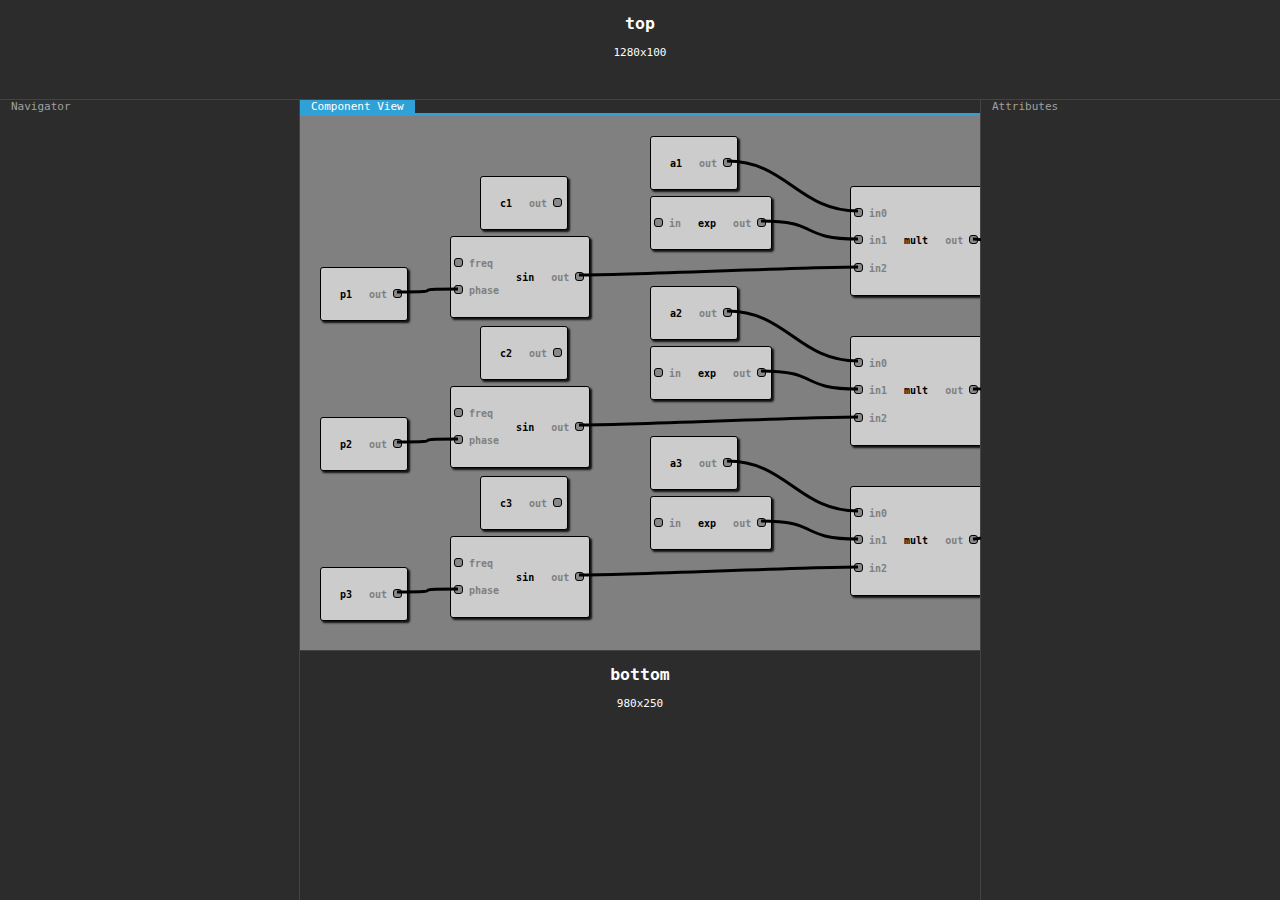
==== commit 14890481: "Good riddance to jstree" ====
--- a/index.html
+++ b/index.html
@@ -4,7 +4,6 @@
     <meta charset="UTF-8">
     <meta name="viewport" content="width=device-width, user-scalable=no, minimum-scale=1.0, maximum-scale=1.0">
     <link rel="stylesheet" href="jquery-ui.css" type="text/css"/>
-    <link rel="stylesheet" href="jstree.css" type="text/css"/>
     <link rel="stylesheet" href="style.css" type="text/css"/>
 </head>
 <body>
@@ -21,7 +20,6 @@
 
     <script src="js/jquery-1.11.1.min.js"></script>
     <script src="js/jquery-ui.js"></script>
-    <script src="js/jstree.min.js"></script>
 
     <script src="js/views.js"></script>
 
